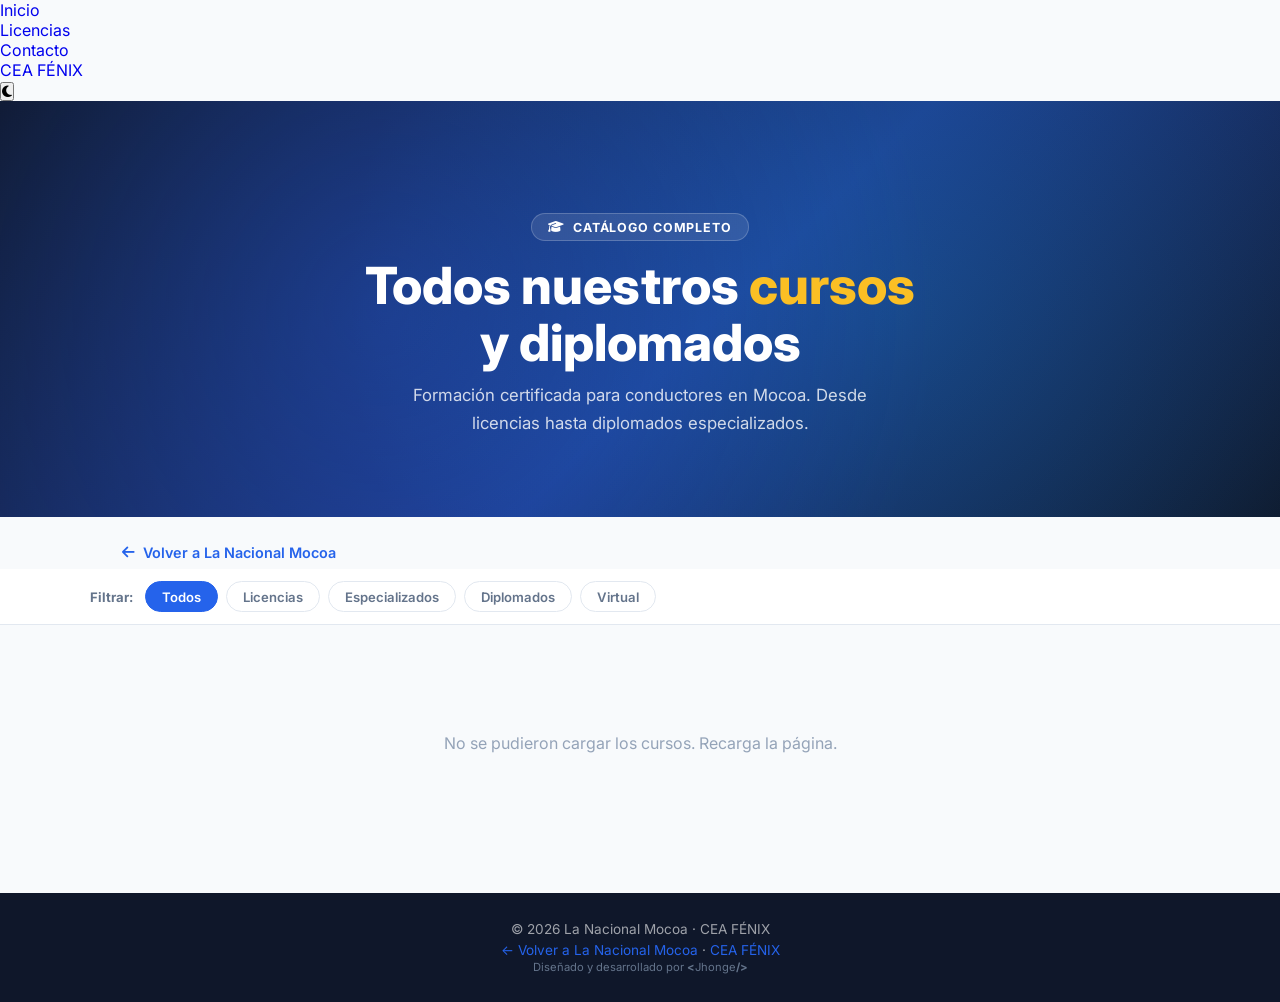
==== public/pages/cursos-mocoa.html @ 2502eb59 "primer commit - La nacional Mocoa frontend" ====
<!DOCTYPE html>
<html lang="es">
<head>
  <meta charset="UTF-8"/>
  <meta name="viewport" content="width=device-width, initial-scale=1.0"/>
  <title>Todos los Cursos | La Nacional Mocoa — CEA FÉNIX</title>
  <meta name="description" content="Catálogo completo de cursos, diplomados y talleres en La Nacional Mocoa. Licencias, manejo defensivo, seguridad vial y más.">
  <link rel="stylesheet" href="/lanacional/css/variables.css">
  <link rel="stylesheet" href="/lanacional/css/header.css">
  <link rel="stylesheet" href="/lanacional/css/footer.css">
  <link rel="stylesheet" href="/lanacional/css/darkmode.css">
  <link rel="stylesheet" href="/lanacional/css/floating-buttons.css">
  <link href="https://fonts.googleapis.com/css2?family=Poppins:wght@400;600;700;800&family=Inter:wght@400;500;600&display=swap" rel="stylesheet"/>
  <link rel="stylesheet" href="https://cdnjs.cloudflare.com/ajax/libs/font-awesome/6.5.1/css/all.min.css"/>
  <style>
    *, *::before, *::after { box-sizing: border-box; margin: 0; padding: 0; }
    html { scroll-behavior: smooth; }
    body { font-family: 'Inter','Poppins',sans-serif; background: var(--bg,#f8fafc); color: var(--text,#0f172a); }

    /* ── HERO ── */
    .page-hero {
      background: linear-gradient(135deg,#0f172a 0%,#1e3a8a 55%,#0f172a 100%);
      padding: 7rem 2rem 5rem; text-align: center; position: relative; overflow: hidden;
    }
    .page-hero::before {
      content:''; position:absolute; inset:0;
      background: radial-gradient(circle at 30% 50%,rgba(37,99,235,.3) 0%,transparent 60%),
                  radial-gradient(circle at 70% 50%,rgba(14,165,233,.2) 0%,transparent 60%);
    }
    .page-hero > * { position:relative; z-index:1; }
    .page-hero .eyebrow {
      display:inline-flex; align-items:center; gap:.5rem;
      background:rgba(255,255,255,.1); border:1px solid rgba(255,255,255,.2);
      color:#fff; font-size:.78rem; font-weight:700; padding:.35rem 1rem;
      border-radius:99px; letter-spacing:.07em; text-transform:uppercase; margin-bottom:1rem;
    }
    .page-hero h1 { font-size:clamp(2rem,5vw,3.2rem); font-weight:800; color:#fff; margin-bottom:.75rem; line-height:1.1; }
    .page-hero h1 span { color:#fbbf24; }
    .page-hero p { color:rgba(255,255,255,.8); font-size:1.05rem; max-width:520px; margin:0 auto; line-height:1.65; }

    /* ── FILTROS ── */
    .filters {
      background: var(--surface,#fff); border-bottom:1px solid var(--border,#e2e8f0);
      position:sticky; top:0; z-index:50; padding:.75rem 2rem;
    }
    .filters-inner {
      max-width:1100px; margin:0 auto; display:flex; flex-wrap:wrap; gap:.5rem; align-items:center;
    }
    .filter-btn {
      background:transparent; border:1.5px solid var(--border,#e2e8f0);
      border-radius:99px; padding:.4rem 1rem; font-size:.82rem; font-weight:600;
      color:var(--text-light,#64748b); cursor:pointer; font-family:inherit;
      transition:border-color .2s, background .2s, color .2s;
    }
    .filter-btn:hover, .filter-btn.active {
      border-color:var(--primary,#2563eb); background:var(--primary,#2563eb); color:#fff;
    }
    .filters-label { font-size:.82rem; font-weight:700; color:var(--text-light,#64748b); margin-right:.25rem; }

    /* ── GRID ── */
    .cursos-page { max-width:1100px; margin:0 auto; padding:3rem 2rem 5rem; }
    .cat-section { margin-bottom:3.5rem; }
    .cat-title {
      font-size:1.3rem; font-weight:800; color:var(--title,#0f172a);
      margin-bottom:1.5rem; display:flex; align-items:center; gap:.6rem;
    }
    .cat-title span { font-size:1.4rem; }
    .cursos-grid {
      display:grid; grid-template-columns:repeat(auto-fill,minmax(280px,1fr)); gap:1.5rem;
    }
    .curso-card {
      background:var(--surface,#fff); border:1px solid var(--border,#e2e8f0);
      border-radius:18px; overflow:hidden; display:flex; flex-direction:column;
      transition:transform .25s, box-shadow .25s;
      box-shadow:0 2px 12px rgba(0,0,0,.06);
    }
    .curso-card:hover { transform:translateY(-5px); box-shadow:0 14px 36px rgba(0,0,0,.12); }
    .card-header {
      padding:1.75rem 1.5rem 1.25rem; position:relative; overflow:hidden;
    }
    .card-header::after {
      content:''; position:absolute; width:120px; height:120px; border-radius:50%;
      background:rgba(255,255,255,.08); bottom:-35px; right:-35px;
    }
    .card-header .emoji { font-size:2rem; display:block; margin-bottom:.5rem; }
    .card-header h3 { font-size:1.1rem; font-weight:700; color:#fff; margin-bottom:.3rem; }
    .card-header .cat-badge {
      display:inline-block; background:rgba(255,255,255,.2); color:#fff;
      font-size:.72rem; font-weight:700; padding:.2rem .65rem; border-radius:99px;
    }
    .card-body { padding:1.25rem 1.5rem; flex:1; display:flex; flex-direction:column; gap:.85rem; }
    .card-body p { font-size:.875rem; color:var(--text-light,#64748b); line-height:1.6; flex:1; }
    .card-meta { display:flex; flex-wrap:wrap; gap:.4rem; }
    .meta-tag {
      background:rgba(37,99,235,.08); color:var(--primary,#2563eb);
      font-size:.72rem; font-weight:600; padding:.2rem .6rem; border-radius:99px;
    }
    .card-price {
      font-size:1.2rem; font-weight:800; color:var(--title,#0f172a);
    }
    .card-price small { font-size:.78rem; font-weight:400; color:var(--text-light,#64748b); }
    .card-cta {
      display:flex; align-items:center; justify-content:center; gap:.5rem;
      background:#25d366; color:#fff; font-weight:700; font-size:.9rem;
      padding:.7rem 1.25rem; border-radius:10px; text-decoration:none;
      transition:background .2s, transform .2s; margin-top:auto;
    }
    .card-cta:hover { background:#1ebe5d; transform:translateY(-1px); }

    /* Colores por categoría */
    .ch-lic    { background:linear-gradient(135deg,#1d4ed8,#2563eb); }
    .ch-moto   { background:linear-gradient(135deg,#0f766e,#0d9488); }
    .ch-pub    { background:linear-gradient(135deg,#7c3aed,#8b5cf6); }
    .ch-def    { background:linear-gradient(135deg,#0369a1,#0ea5e9); }
    .ch-dip    { background:linear-gradient(135deg,#b45309,#f59e0b); }
    .ch-aux    { background:linear-gradient(135deg,#be123c,#e11d48); }
    .ch-cargo  { background:linear-gradient(135deg,#166534,#16a34a); }
    .ch-virt   { background:linear-gradient(135deg,#4f46e5,#7c3aed); }

    /* Dark mode */
    .dark-mode .curso-card { background:#1e293b; border-color:#334155; }
    .dark-mode .filters { background:#0f172a; border-color:#334155; }
    .dark-mode .card-price { color:#f1f5f9; }

    /* ── BACK BTN ── */
    .back-bar { max-width:1100px; margin:0 auto; padding:1.5rem 2rem .5rem; }
    .btn-back {
      display:inline-flex; align-items:center; gap:.5rem;
      color:var(--primary,#2563eb); font-weight:600; font-size:.9rem;
      text-decoration:none; transition:gap .2s;
    }
    .btn-back:hover { gap:.75rem; }

    /* ── MENU ── */
    .menu-toggle {
      display:none; background:none; border:none; cursor:pointer;
      color:#fff; font-size:1.4rem; padding:.25rem .5rem;
    }
    @media(max-width:768px){
      .menu-toggle { display:block; }
      #navbar { position:absolute; top:100%; left:0; right:0; background:rgba(10,10,20,.97); backdrop-filter:blur(12px); max-height:0; overflow:hidden; transition:max-height .35s; }
      #navbar.show { max-height:400px; }
      #navbar ul { flex-direction:column; padding:1rem 1.5rem 1.5rem; gap:.25rem; border-top:1px solid rgba(255,255,255,.1); }
      #navbar ul li a, #navbar ul li button { display:block; width:100%; padding:.65rem 0; font-size:1rem; color:#fff; }
      .cursos-grid { grid-template-columns:1fr; }
    }

.menu ul li a {
  text-decoration: none;
  
}

 footer small,
      footer small .author,
      footer small .author strong {
        text-decoration: none;
        font-size: 0.7rem;
        color: var(--text-light, #64748b);
      }

  </style>
</head>
<body>

<!-- HEADER -->
<header class="main-header">
  <div class="logo"><a href="/lanacional" class="logo-text"><span></span></a></div>
  <button class="menu-toggle" id="menu-toggle" aria-label="Menú">☰</button>
  <nav id="navbar" class="menu">
    <ul>
      <li><a href="/lanacional">Inicio</a></li>
      <li><a href="/lanacional#cursos">Licencias</a></li>
      <li><a href="/lanacional#contacto-mocoa">Contacto</a></li>
      <li><a href="/">CEA FÉNIX</a></li>
      <li><button id="theme-toggle"><i class="fa-solid fa-moon"></i></button></li>
    </ul>
  </nav>
</header>

<!-- HERO -->
<div class="page-hero">
  <span class="eyebrow"><i class="fa-solid fa-graduation-cap"></i> Catálogo completo</span>
  <h1>Todos nuestros <span>cursos</span><br>y diplomados</h1>
  <p>Formación certificada para conductores en Mocoa. Desde licencias hasta diplomados especializados.</p>
</div>

<!-- BACK -->
<div class="back-bar">
  <a href="/lanacional" class="btn-back">
    <i class="fa-solid fa-arrow-left"></i> Volver a La Nacional Mocoa
  </a>
</div>

<!-- FILTROS -->
<div class="filters">
  <div class="filters-inner">
    <span class="filters-label">Filtrar:</span>
    <button class="filter-btn active" data-cat="all">Todos</button>
    <button class="filter-btn" data-cat="licencia">Licencias</button>
    <button class="filter-btn" data-cat="especializado">Especializados</button>
    <button class="filter-btn" data-cat="diplomado">Diplomados</button>
    <button class="filter-btn" data-cat="virtual">Virtual</button>
  </div>
</div>

<!-- CURSOS GRID -->
<div class="cursos-page" id="cursos-page">
  <div style="text-align:center;padding:60px 20px;color:#64748b">
    <p>Cargando cursos...</p>
  </div>
</div>

<!-- FOOTER -->
<footer class="footer-mocoa" style="background:#0f172a;color:rgba(255,255,255,.6);text-align:center;padding:1.75rem;font-size:.85rem">
  <p>© 2026 La Nacional Mocoa · CEA FÉNIX</p>
  <p style="margin-top:.3rem">
    <a href="/lanacional" style="color:#2563eb;text-decoration:none">← Volver a La Nacional Mocoa</a> ·
    <a href="/" style="color:#2563eb;text-decoration:none">CEA FÉNIX</a>
  </p>
   <small>
        Diseñado y desarrollado por
        <a class="author" href="https://jhonge.com.co" target="_blank">
          <strong>&lt;</strong>Jhonge<strong>/&gt;</strong>
        </a>
      </small>
</footer>

<script>
  // ── Menú hamburguesa ──────────────────────────────────────────
  const toggle = document.getElementById('menu-toggle');
  const navbar = document.getElementById('navbar');
  toggle?.addEventListener('click', () => {
    const open = navbar.classList.toggle('show');
    toggle.textContent = open ? '✕' : '☰';
  });
  navbar?.querySelectorAll('a').forEach(a =>
    a.addEventListener('click', () => { navbar.classList.remove('show'); toggle.textContent = '☰'; })
  );

  // ── Dark mode ────────────────────────────────────────────────
  const themeBtn = document.getElementById('theme-toggle');
  if (localStorage.getItem('theme') === 'dark') {
    document.body.classList.add('dark-mode');
    if (themeBtn) themeBtn.innerHTML = '<i class="fa-solid fa-sun"></i>';
  }
  themeBtn?.addEventListener('click', () => {
    document.body.classList.toggle('dark-mode');
    const dark = document.body.classList.contains('dark-mode');
    localStorage.setItem('theme', dark ? 'dark' : 'light');
    themeBtn.innerHTML = dark ? '<i class="fa-solid fa-sun"></i>' : '<i class="fa-solid fa-moon"></i>';
  });

  // ── Filtros ──────────────────────────────────────────────────
  let _allCursos = [];

  function aplicarFiltro(cat) {
    document.querySelectorAll('.filter-btn').forEach(b => b.classList.toggle('active', b.dataset.cat === cat));
    document.querySelectorAll('.cat-section').forEach(sec => {
      sec.style.display = (cat === 'all' || sec.dataset.category === cat) ? 'block' : 'none';
    });
  }

  document.querySelectorAll('.filter-btn').forEach(btn =>
    btn.addEventListener('click', () => aplicarFiltro(btn.dataset.cat))
  );

  // ── Carga dinámica de cursos ─────────────────────────────────
  const CATS = {
    licencia:      { titulo: '🪪 Licencias de conducción',   secId: 'sec-licencia'      },
    especializado: { titulo: '🛡️ Cursos especializados',     secId: 'sec-especializado'  },
    diplomado:     { titulo: '🏛️ Diplomados',                secId: 'sec-diplomado'      },
    virtual:       { titulo: '💻 Cursos virtuales',           secId: 'sec-virtual'        },
  };

  function buildCard(c) {
    const waMsg = encodeURIComponent('Me interesa el curso: ' + c.titulo);
    const waUrl = 'https://wa.me/573001234568?text=' + waMsg;
    return `
      <div class="curso-card">
        <div class="card-header ${c.color || 'ch-lic'}">
          <span class="emoji">${c.emoji || '🎓'}</span>
          <h3>${c.titulo}</h3>
          <span class="cat-badge">${c.badge || ''}</span>
        </div>
        <div class="card-body">
          <p>${c.descripcion}</p>
          <div class="card-meta">
            ${c.horas  ? `<span class="meta-tag">${c.horas}</span>`  : ''}
            ${c.meta2  ? `<span class="meta-tag">${c.meta2}</span>`  : ''}
            ${c.meta3  ? `<span class="meta-tag">${c.meta3}</span>`  : ''}
          </div>
          <div class="card-price">${c.precio || 'Consultar'} ${c.precio && c.precio.startsWith('$') ? '<small>COP</small>' : ''}</div>
          <a href="${waUrl}" target="_blank" rel="noopener" class="card-cta">
            <i class="fa-brands fa-whatsapp"></i> ${c.wa_texto || 'Inscribirme'}
          </a>
        </div>
      </div>`;
  }

  function renderCursos(cursos) {
    const page = document.getElementById('cursos-page');
    if (!page) return;
    _allCursos = cursos;

    // Agrupar por categoría
    const grupos = {};
    cursos.forEach(c => {
      if (!grupos[c.categoria]) grupos[c.categoria] = [];
      grupos[c.categoria].push(c);
    });

    const catOrder = ['licencia','especializado','diplomado','virtual'];
    // También incluir categorías personalizadas que no estén en catOrder
    Object.keys(grupos).forEach(cat => { if (!catOrder.includes(cat)) catOrder.push(cat); });

    page.innerHTML = catOrder
      .filter(cat => grupos[cat] && grupos[cat].length)
      .map(cat => {
        const info = CATS[cat] || { titulo: cat.charAt(0).toUpperCase() + cat.slice(1) };
        return `
          <div class="cat-section" data-category="${cat}" id="${CATS[cat]?.secId || 'sec-'+cat}">
            <h2 class="cat-title">${info.titulo}</h2>
            <div class="cursos-grid">
              ${grupos[cat].map(buildCard).join('')}
            </div>
          </div>`;
      }).join('');
  }

  fetch('/api/public/cursos-mocoa')
    .then(r => r.json())
    .then(cursos => {
      renderCursos(cursos);
      // Re-bindear filtros después de renderizar
      document.querySelectorAll('.filter-btn').forEach(btn =>
        btn.addEventListener('click', () => aplicarFiltro(btn.dataset.cat))
      );
    })
    .catch(() => {
      document.getElementById('cursos-page').innerHTML =
        '<p style="text-align:center;padding:60px;color:#94a3b8">No se pudieron cargar los cursos. Recarga la página.</p>';
    });
</script>
<script src="/lanacional/js/floating-buttons.js" defer></script>
</body>
</html>
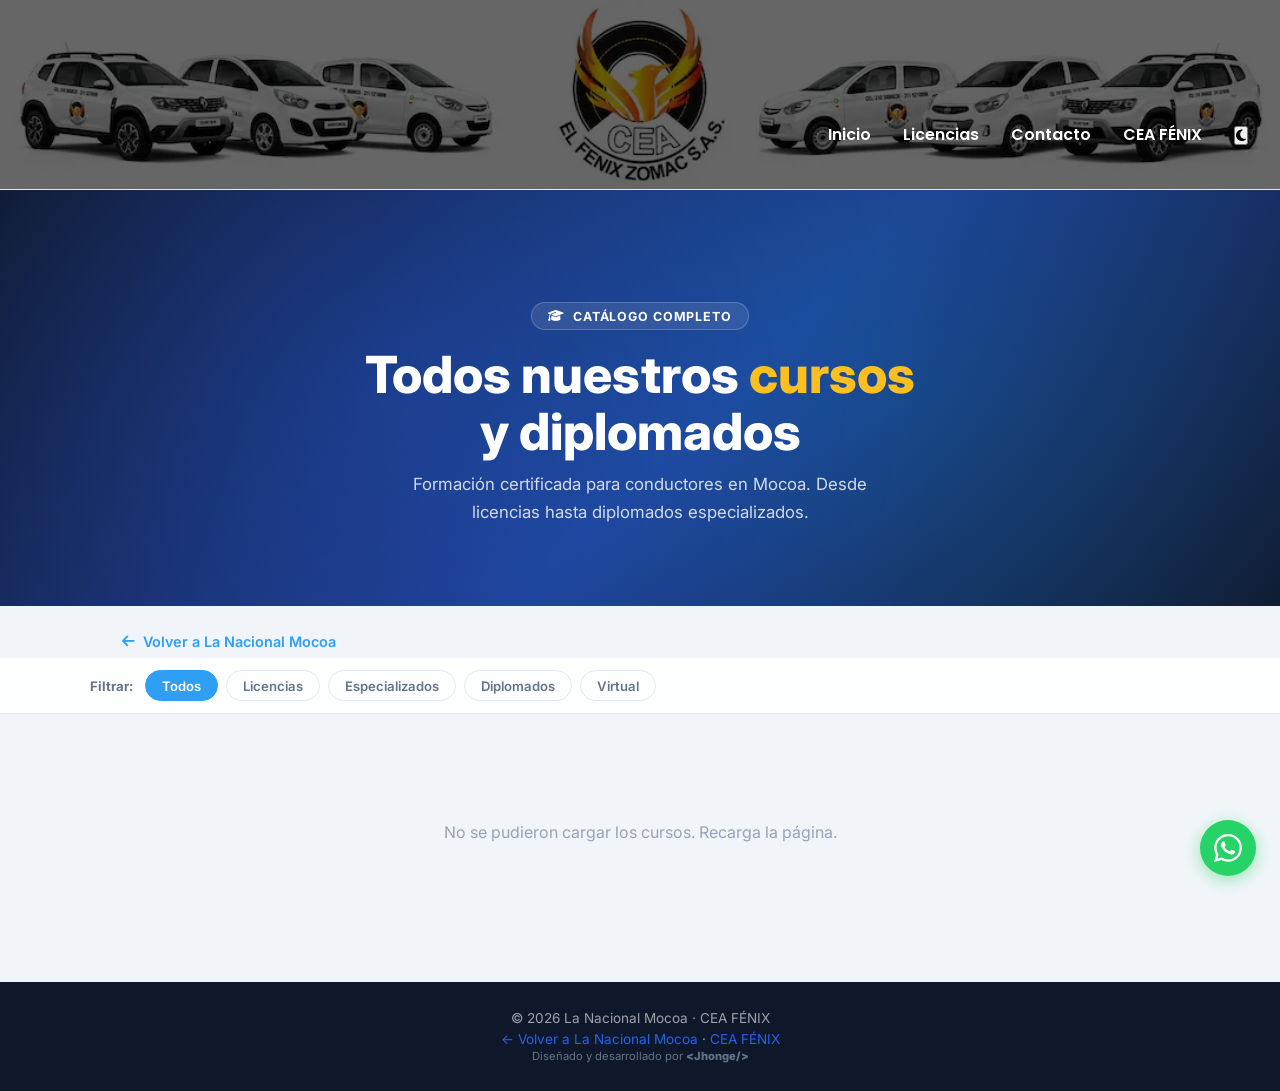
==== commit ffdea245: "fix: rutas corregidas para Vercel" ====
--- a/public/pages/cursos-mocoa.html
+++ b/public/pages/cursos-mocoa.html
@@ -5,11 +5,11 @@
   <meta name="viewport" content="width=device-width, initial-scale=1.0"/>
   <title>Todos los Cursos | La Nacional Mocoa — CEA FÉNIX</title>
   <meta name="description" content="Catálogo completo de cursos, diplomados y talleres en La Nacional Mocoa. Licencias, manejo defensivo, seguridad vial y más.">
-  <link rel="stylesheet" href="/lanacional/css/variables.css">
-  <link rel="stylesheet" href="/lanacional/css/header.css">
-  <link rel="stylesheet" href="/lanacional/css/footer.css">
-  <link rel="stylesheet" href="/lanacional/css/darkmode.css">
-  <link rel="stylesheet" href="/lanacional/css/floating-buttons.css">
+  <link rel="stylesheet" href="../css/variables.css">
+  <link rel="stylesheet" href="../css/header.css">
+  <link rel="stylesheet" href="../css/footer.css">
+  <link rel="stylesheet" href="../css/darkmode.css">
+  <link rel="stylesheet" href="../css/floating-buttons.css">
   <link href="https://fonts.googleapis.com/css2?family=Poppins:wght@400;600;700;800&family=Inter:wght@400;500;600&display=swap" rel="stylesheet"/>
   <link rel="stylesheet" href="https://cdnjs.cloudflare.com/ajax/libs/font-awesome/6.5.1/css/all.min.css"/>
   <style>
@@ -164,14 +164,14 @@
 
 <!-- HEADER -->
 <header class="main-header">
-  <div class="logo"><a href="/lanacional" class="logo-text"><span></span></a></div>
+  <div class="logo"><a href="../" class="logo-text"><span></span></a></div>
   <button class="menu-toggle" id="menu-toggle" aria-label="Menú">☰</button>
   <nav id="navbar" class="menu">
     <ul>
-      <li><a href="/lanacional">Inicio</a></li>
+      <li><a href="../">Inicio</a></li>
       <li><a href="/lanacional#cursos">Licencias</a></li>
       <li><a href="/lanacional#contacto-mocoa">Contacto</a></li>
-      <li><a href="/">CEA FÉNIX</a></li>
+      <li><a href="https://ceafenix-web.vercel.app">CEA FÉNIX</a></li>
       <li><button id="theme-toggle"><i class="fa-solid fa-moon"></i></button></li>
     </ul>
   </nav>
@@ -186,7 +186,7 @@
 
 <!-- BACK -->
 <div class="back-bar">
-  <a href="/lanacional" class="btn-back">
+  <a href="../" class="btn-back">
     <i class="fa-solid fa-arrow-left"></i> Volver a La Nacional Mocoa
   </a>
 </div>
@@ -214,8 +214,8 @@
 <footer class="footer-mocoa" style="background:#0f172a;color:rgba(255,255,255,.6);text-align:center;padding:1.75rem;font-size:.85rem">
   <p>© 2026 La Nacional Mocoa · CEA FÉNIX</p>
   <p style="margin-top:.3rem">
-    <a href="/lanacional" style="color:#2563eb;text-decoration:none">← Volver a La Nacional Mocoa</a> ·
-    <a href="/" style="color:#2563eb;text-decoration:none">CEA FÉNIX</a>
+    <a href="../" style="color:#2563eb;text-decoration:none">← Volver a La Nacional Mocoa</a> ·
+    <a href="https://ceafenix-web.vercel.app" style="color:#2563eb;text-decoration:none">CEA FÉNIX</a>
   </p>
    <small>
         Diseñado y desarrollado por
@@ -341,6 +341,6 @@
         '<p style="text-align:center;padding:60px;color:#94a3b8">No se pudieron cargar los cursos. Recarga la página.</p>';
     });
 </script>
-<script src="/lanacional/js/floating-buttons.js" defer></script>
+<script src="../js/floating-buttons.js" defer></script>
 </body>
 </html>
--- a/public/css/variables.css
+++ b/public/css/variables.css
@@ -0,0 +1,45 @@
+/* ════════════════════════════════════════════════
+   VARIABLES — CEA FÉNIX
+   Design tokens centralizados
+════════════════════════════════════════════════ */
+:root {
+  /* Marca */
+  --primary:       #2e9ff5;
+  --primary-dark:  #1a7fd4;
+  --secondary:     #f59e0b;
+  --accent:        #1e40af;
+
+  /* Fondo y superficie */
+  --bg:            #f1f5f9;
+  --bg-section:    #ffffff;
+  --surface:       rgba(255,255,255,0.85);
+
+  /* Texto */
+  --text:          #0f172a;
+  --text-light:    #64748b;
+  --gray:          #475569;
+  --dark:          #0f172a;
+  --title:         #0f172a;
+  --white:         #ffffff;
+
+  /* Bordes y sombras */
+  --border:        #e2e8f0;
+  --shadow:        0 4px 20px rgba(0,0,0,.07);
+  --shadow-md:     0 8px 30px rgba(0,0,0,.10);
+  --shadow-lg:     0 16px 48px rgba(0,0,0,.14);
+
+  /* Blur */
+  --blur:          10px;
+
+  /* Tipografía escalable */
+  --font:          clamp(1.8rem, 3.5vw, 2.5rem);
+
+  /* Cursos colores */
+  --course-a2:     linear-gradient(135deg, #f59e0b, #fbbf24);
+  --course-c1:     linear-gradient(135deg, #2563eb, #60a5fa);
+  --course-b1:     linear-gradient(135deg, #059669, #34d399);
+  --course-other:  linear-gradient(135deg, #64748b, #94a3b8);
+}
+
+html { scroll-behavior: smooth; }
+*, *::before, *::after { margin: 0; padding: 0; box-sizing: border-box; }
--- a/public/css/header.css
+++ b/public/css/header.css
@@ -0,0 +1,159 @@
+.main-header {
+    position: sticky;
+   width: 100%;
+    height: 190px;
+    
+    top: 0;
+    z-index: 999;
+    display: flex;
+    justify-content: space-between;
+    align-items: center;
+    padding: 1rem 2rem;
+    background:
+        linear-gradient(rgba(0, 0, 0, .6),
+            rgba(0, 0, 0, .6)),
+        url("../imgs/bannerfenix3.webp");
+    /* object-fit: cover; */
+   background-size: 100% 100%;
+    background-position: center;
+    background-repeat: no-repeat;
+    border-bottom: 0.5px solid var(--border);
+    backdrop-filter: blur(10px);
+}
+
+/* HEADER */
+
+.logo img {
+  width: clamp(80px, 10vw, 140px);
+  height: auto;
+  display: block;
+}
+
+/* NAV */
+
+#navbar ul {
+    display: flex;
+    align-items: center;
+    gap: 2rem;
+    list-style: none;
+    margin-top: 5rem;/*se úede quitar*/
+   
+}
+
+#navbar a {
+    color: white;
+    font-weight: 600;
+    font-family: 'Poppins', sans-serif;
+    transition: .3s ease;
+    position: relative;
+}
+
+#navbar a:hover {
+    color: #fbbf24;
+}
+
+/* EFECTO SUBRAYADO */
+
+#navbar a::after {
+    content: "";
+    position: absolute;
+    left: 0;
+    bottom: -6px;
+    width: 0%;
+    height: 2px;
+    background: #fbbf24;
+    transition: .3s ease;
+}
+
+#navbar a:hover::after {
+    width: 100%;
+}
+
+/* BOTÓN HAMBURGUESA */
+
+.menu-toggle {
+    display: none;
+    background: none;
+    border: none;
+    color: white;
+    font-size: 2rem;
+    cursor: pointer;
+}
+
+/* HERO */
+
+.hero {
+    margin-top: 45px;
+    width: 100%;
+    min-height: calc(100vh - 5rem);
+    display: grid;
+    grid-template-columns: repeat(auto-fit, minmax(320px, 1fr));
+    gap: 2rem;
+    align-items: center;
+    padding: 5rem 5rem 6rem;
+    background-image: url("../imgs/img3.png");
+    background-size: cover;
+    background-position: center;
+    border-radius: 15px;
+    box-shadow: 0 10px 30px rgba(0, 0, 0, .08);
+}
+
+.hero h1 {
+    font-size: 3.5rem;
+    line-height: 1.1;
+}
+
+.highlight {
+    color: var(--dark);
+}
+
+.hero p {
+    margin: 1.5rem 0;
+    color: var(--dark);
+    font-size: 1.1rem;
+    max-width: 600px;
+}
+/* .hero-img {
+    width: 100%;
+    border-radius: 16px;
+    min-height: 300px;
+    background: url("../imgs/conductor.png") center / cover no-repeat;
+} */
+.hero-img {
+    width: 100%;
+    height: 55%;
+    min-height: 500px;
+    border-radius: 15px;
+    background:
+        linear-gradient(rgba(0, 0, 0, .1), rgba(0, 0, 0, .1)),
+        url("../imgs/fabio.png");
+
+    background-position: center;
+    background-size: cover;
+}
+
+.hero-buttons {
+    display: flex;
+    gap: 1rem;
+    flex-wrap: wrap;
+}
+
+
+/* ── Logo texto (reemplaza la imagen del logo) ── */
+.logo-text {
+  font-family: 'Poppins', sans-serif;
+  font-size: clamp(1.2rem, 3vw, 1.6rem);
+  font-weight: 800;
+  color: #ffffff;
+  text-decoration: none;
+  letter-spacing: -.02em;
+  transition: opacity .2s;
+}
+.logo-text span {
+  color: #fbbf24;
+}
+.logo-text:hover {
+  opacity: .85;
+}
+.dark-mode .logo-text { color: #ffffff; }
+.dark-mode .logo-text span { color: var(--secondary, #fcc419); }
--- a/public/css/footer.css
+++ b/public/css/footer.css
@@ -0,0 +1,39 @@
+
+/* FOOTER */
+footer {
+  text-align: center;
+  padding: 2rem;
+  font-size: .9rem;
+  color: var(--gray);
+}
+
+.main-footer {
+  text-align: center;
+  padding: 2rem 1rem;
+  background-image: url(../imgs/header.png);
+  color: #fff;
+}
+
+.main-footer p,
+.main-footer small {
+  margin: 0;
+}
+
+/*marca*/
+.author {
+  color: var(--white);
+  font-weight: 800;
+  font-size: 1rem;
+  transition: .3s ease;
+}
+
+.author:hover {
+  color: var(--primary);
+  letter-spacing: 1px;
+}
+
+.author strong {
+  color: rgb(156, 8, 99);
+  font-size: 1.3rem;
+  font-weight: 900;
+}
--- a/public/css/darkmode.css
+++ b/public/css/darkmode.css
@@ -0,0 +1,360 @@
+/* ════════════════════════════════════════════════
+   MODO OSCURO — Elegante, legible, profesional
+   Inspirado en dashboards premium (Notion, Linear)
+════════════════════════════════════════════════ */
+
+.dark-mode {
+  /* Fondos en escala de grises cálidos */
+  --bg: #141618;
+  --bg-section: #1e2124;
+  --surface: rgba(36, 40, 45, 0.92);
+
+  /* Textos con buen contraste pero no queman */
+  --text: #e8eaed;
+  --text-light: #9aa0a6;
+  --gray: #bdc1c6;
+  --dark: #e8eaed;
+  --title: #f1f3f4;
+  --white: #1e2124;
+
+  /* Marca: un poco más brillante para destacar sobre oscuro */
+  --primary: #4dabf7;
+  --primary-dark: #339af0;
+  --secondary: #fcc419;
+  --accent: #4c6ef5;
+
+  /* Bordes más sutiles */
+  --border: #2d3238;
+  --shadow: 0 4px 20px rgba(0, 0, 0, .4);
+  --shadow-md: 0 8px 30px rgba(0, 0, 0, .5);
+  --shadow-lg: 0 16px 48px rgba(0, 0, 0, .6);
+
+  /* Cursos: mantener colores reconocibles pero más suaves */
+  --course-a2: linear-gradient(135deg, #e67700, #f59f00);
+  --course-c1: linear-gradient(135deg, #1971c2, #4dabf7);
+  --course-b1: linear-gradient(135deg, #087f5b, #20c997);
+  --course-other: linear-gradient(135deg, #495057, #868e96);
+}
+
+/* ── Header en dark ── */
+.dark-mode .main-header {
+  position: sticky;
+  width: 100%;
+  height: 190px;
+
+  top: 0;
+  z-index: 999;
+  display: flex;
+  justify-content: space-between;
+  align-items: center;
+  padding: 1rem 2rem;
+  background:
+    linear-gradient(rgba(0, 0, 0, .6),
+      rgba(0, 0, 0, .6)),
+    url("../imgs/bannerfenix3.webp");
+  /* object-fit: cover; */
+  background-size: 100% 100%;
+  background-position: center;
+  background-repeat: no-repeat;
+  border-bottom: 0.5px solid var(--border);
+  backdrop-filter: blur(10px);
+}
+
+/* ── Cards en dark ── */
+.dark-mode .card,
+.dark-mode .course-card,
+.dark-mode .testimonio,
+.dark-mode .trust-box,
+.dark-mode .norma-card,
+.dark-mode .blog-card,
+.dark-mode .product-card,
+.dark-mode .sede-card,
+.dark-mode .stat-box,
+.dark-mode .info-card,
+.dark-mode .contact-form {
+  background: #1e2124;
+  border-color: #2d3238;
+  color: var(--text);
+}
+
+/* ── Texto dentro de cards ── */
+.dark-mode .card h3,
+.dark-mode .course-card h3,
+.dark-mode .trust-box h4,
+.dark-mode .testimonio strong {
+  color: var(--title);
+}
+
+.dark-mode .card p,
+.dark-mode .trust-box p,
+.dark-mode .testimonio p,
+.dark-mode .texto p {
+  color: var(--gray);
+}
+
+/* ── Inputs en dark ── */
+.dark-mode .contact-form input,
+.dark-mode .contact-form textarea {
+  background: #141618;
+  border-color: #2d3238;
+  color: var(--text);
+}
+
+/* ── Navegación mobile en dark ── */
+.dark-mode #navbar {
+  background: transparent;
+}
+
+.dark-mode #navbar ul {
+  border-top: none;
+}
+
+/* ── Secciones con fondo ── */
+.dark-mode .services,
+.dark-mode .requirements,
+.dark-mode .trust,
+.dark-mode .testimonios,
+.dark-mode .ubicacion,
+.dark-mode .pagos-aliados {
+  background: var(--bg-section);
+}
+
+/* ── Hero ── */
+.dark-mode .hero {
+  background-image: url("../imgs/fondo2.png");
+}
+
+/* ── Toggle button ── */
+.dark-mode #theme-toggle {
+  color: var(--secondary);
+}
+
+/* ── Precio span en dark ── */
+.dark-mode .precio span {
+  color: #f1f3f4;
+}
+
+.dark-mode .precio p {
+  color: rgba(255, 255, 255, .7);
+}
+
+/* ── Secciones con texto claro ── */
+.dark-mode .cta-final {
+  background: #1e3a5f;
+}
+
+.dark-mode .cta-final h2 {
+  color: #f1f3f4;
+}
+
+.dark-mode .cta-final p {
+  color: rgba(255, 255, 255, .75);
+}
+
+/* ── Footer ── */
+.dark-mode .main-footer-OLD {
+  background: #0d0f11;
+  border-top-color: #2d3238;
+}
+
+/* ── Social bar icons ── */
+.dark-mode .social-bar a {
+  background: #1e2124;
+  border-color: #2d3238;
+  color: var(--text);
+}
+
+/* ── About section fondo oscuro ── */
+.dark-mode .about-section::before {
+  opacity: 0.15;
+}
+
+.dark-mode .text-slider h3 {
+  background-color: #4dabf7;
+}
+
+/* ── Cursos img1/2/3 (mantener colores vibrantes) ── */
+.dark-mode .course-img1 {
+  background-image: var(--course-a2) !important;
+}
+
+.dark-mode .course-img2 {
+  background-image: var(--course-c1) !important;
+}
+
+.dark-mode .course-img3 {
+  background-image: var(--course-b1) !important;
+}
+
+/* ── Logo imgs en dark ── */
+.dark-mode .logo-img {
+  filter: brightness(1.2) grayscale(10%);
+}
+
+/* ══ HERO texto en dark ══ */
+.dark-mode .hero h1,
+.dark-mode .hero .titulo h1 {
+  color: #f1f3f4;
+}
+
+.dark-mode .hero p,
+.dark-mode .hero .titulo p {
+  color: rgba(255, 255, 255, .85);
+}
+
+.dark-mode .highlight {
+  color: var(--secondary);
+}
+
+/* ══ Botones en dark ══ */
+.dark-mode .cta {
+  background: var(--primary);
+  color: #fff;
+}
+
+.dark-mode .cta-outline {
+  border-color: var(--primary);
+  color: var(--primary);
+}
+
+/* ══ Blog en dark ══ */
+.dark-mode .blog-hero {
+  background-color: #0d1117;
+}
+
+.dark-mode .blog-card {
+  background: #1e2124;
+  border-color: #2d3238;
+}
+
+.dark-mode .blog-card h3 {
+  color: var(--title);
+}
+
+.dark-mode .blog-card p {
+  color: var(--gray);
+}
+
+.dark-mode .newsletter {
+  background: white;
+}
+
+.dark-mode .newsletter h2 {
+  color: #f1f3f4;
+}
+
+/* ══ Contacto en dark ══ */
+.dark-mode .contact-hero {
+  background: #0d1117;
+}
+
+.dark-mode .contact-section {
+  background: var(--bg);
+}
+
+.dark-mode .info-card {
+  background: #1e2124;
+}
+
+.dark-mode .info-card h3,
+.dark-mode .info-card p {
+  color: var(--text);
+}
+
+.dark-mode #contact-feedback {
+  border-radius: 8px;
+}
+
+/* ══ Tienda en dark ══ */
+.dark-mode .store-hero {
+  background: #0d1117;
+}
+
+.dark-mode .store-section {
+  background: var(--bg);
+}
+
+.dark-mode .product-card {
+  background: #1e2124;
+  border-color: #2d3238;
+}
+
+.dark-mode .product-card h3 {
+  color: var(--title);
+}
+
+.dark-mode .product-card .price {
+  color: var(--secondary);
+}
+
+/* ══ Normas en dark ══ */
+.dark-mode .normas-hero {
+  background: #0d1117;
+}
+
+.dark-mode .norma-card {
+  background: #1e2124;
+  border-color: #2d3238;
+}
+
+.dark-mode .norma-card h3 {
+  color: var(--title);
+}
+
+/* ══ Sedes en dark ══ */
+.dark-mode .sedes-hero {
+  background: #0d1117;
+}
+
+.dark-mode .sede-card {
+  background: #1e2124;
+  border-color: #2d3238;
+}
+
+.dark-mode .sede-info h2,
+.dark-mode .sede-info p {
+  color: var(--text);
+}
+
+.dark-mode .sede-info .info-grid div {
+  color: var(--gray);
+}
+
+.dark-mode .badge {
+  background: var(--primary);
+  color: #fff;
+}
+
+/* ══ Header oscuro en subpáginas ══ */
+.dark-mode .page-hero,
+.dark-mode .blog-hero,
+.dark-mode .contact-hero,
+.dark-mode .store-hero,
+.dark-mode .normas-hero,
+.dark-mode .sedes-hero {
+  filter: brightness(.85);
+}
+
+/* ══ Inputs/forms en dark ══ */
+.dark-mode input,
+.dark-mode textarea,
+.dark-mode select {
+  background: #141618 !important;
+  border-color: #2d3238 !important;
+  color: var(--text) !important;
+}
+
+.dark-mode input::placeholder,
+.dark-mode textarea::placeholder {
+  color: #6b7280 !important;
+}
+
+/* ══ Botón flotante arriba en dark ══ */
+.dark-mode #btn-top {
+  background: var(--accent);
+}
+
+.dark-mode .main-footer {
+  background-image: url(../imgs/header.png) !important;
+  filter: brightness(0.65);
+}
--- a/public/css/floating-buttons.css
+++ b/public/css/floating-buttons.css
@@ -0,0 +1,90 @@
+/* ── BOTÓN WHATSAPP (abajo a la derecha) ── */
+#btn-whatsapp {
+  position: fixed;
+  bottom: 1.5rem;
+  right: 1.5rem;
+  z-index: 900;
+  width: 56px;
+  height: 56px;
+  background: #25d366;
+  color: #fff;
+  border: none;
+  border-radius: 50%;
+  font-size: 1.6rem;
+  cursor: pointer;
+  display: flex;
+  align-items: center;
+  justify-content: center;
+  box-shadow: 0 4px 16px rgba(37,211,102,.45);
+  text-decoration: none;
+  transition: transform .3s, box-shadow .3s;
+  animation: wa-pulse 2.5s infinite;
+}
+#btn-whatsapp:hover {
+  transform: scale(1.12);
+  box-shadow: 0 6px 24px rgba(37,211,102,.65);
+}
+@keyframes wa-pulse {
+  0%,100% { box-shadow: 0 4px 16px rgba(37,211,102,.45); }
+  50%      { box-shadow: 0 4px 28px rgba(37,211,102,.75); }
+}
+
+/* ── BOTÓN IR ARRIBA (encima del WhatsApp, mismo lado derecho) ── */
+#btn-top {
+  position: fixed;
+  bottom: 5.5rem;   /* justo encima del whatsapp */
+  right: 1.5rem;
+  z-index: 900;
+  width: 44px;
+  height: 44px;
+  background: var(--accent, #1e40af);
+  color: #fff;
+  border: none;
+  border-radius: 50%;
+  font-size: 1.1rem;
+  cursor: pointer;
+  display: flex;
+  align-items: center;
+  justify-content: center;
+  box-shadow: 0 4px 12px rgba(0,0,0,.25);
+  opacity: 0;
+  pointer-events: none;
+  transition: opacity .3s, transform .3s;
+}
+#btn-top.visible {
+  opacity: 1;
+  pointer-events: auto;
+}
+#btn-top:hover {
+  transform: translateY(-3px);
+  background: var(--primary-dark, #1a7fd4);
+}
+
+/* Dark mode */
+.dark-mode #btn-top {
+  background: var(--accent, #4c6ef5);
+}
+.dark-mode #btn-top:hover {
+  background: var(--primary, #4dabf7);
+}
+
+/* Tooltip */
+#btn-whatsapp::before,
+#btn-top::before {
+  content: attr(title);
+  position: absolute;
+  right: calc(100% + 10px);
+  background: rgba(0,0,0,.75);
+  color: #fff;
+  font-size: .75rem;
+  padding: .3rem .6rem;
+  border-radius: 6px;
+  white-space: nowrap;
+  opacity: 0;
+  pointer-events: none;
+  transition: opacity .2s;
+}
+#btn-whatsapp:hover::before,
+#btn-top:hover::before {
+  opacity: 1;
+}
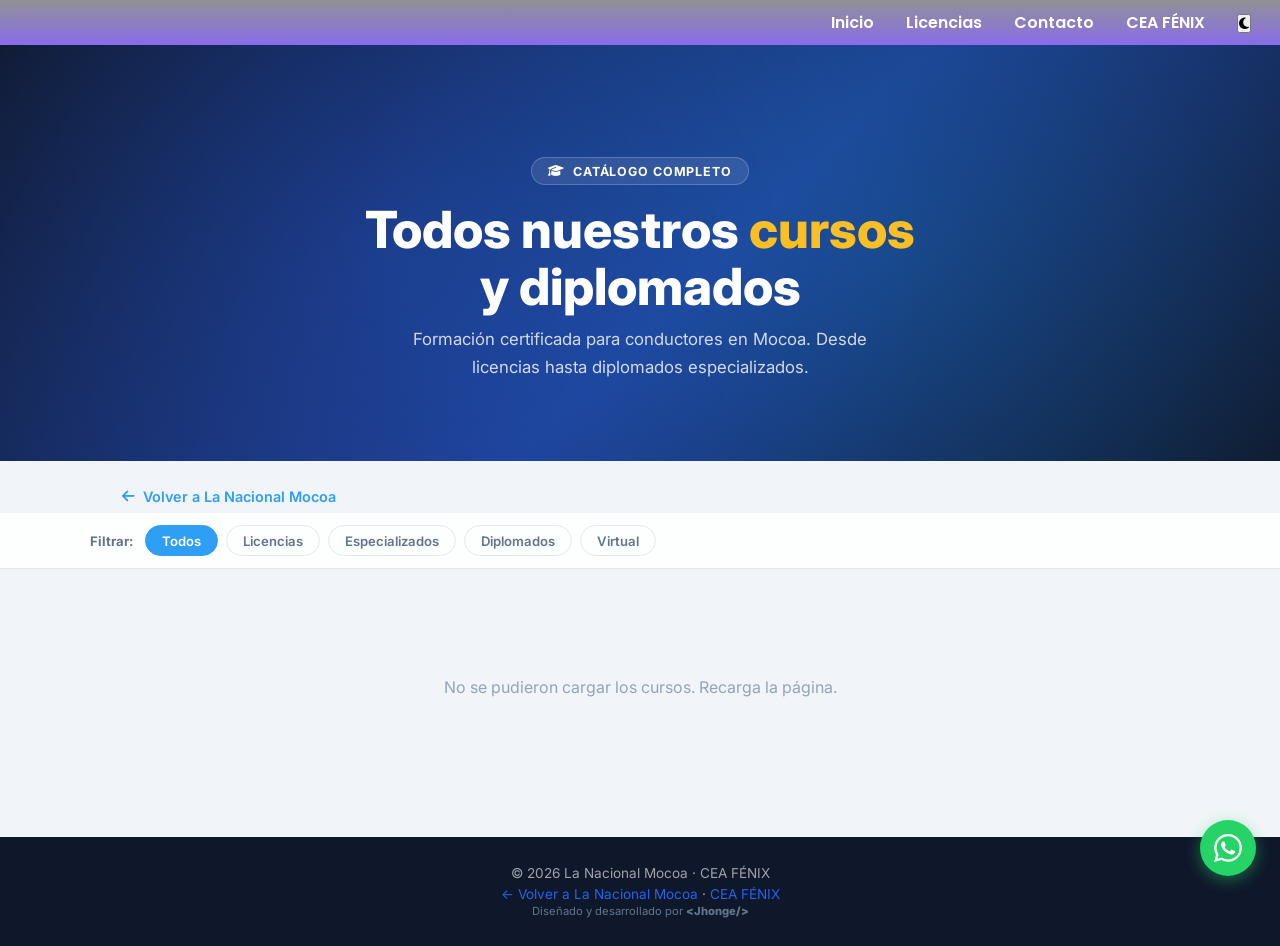
==== commit 1967b2f7: "fix: reemplazar vercel.app por ceaelfenix.com" ====
--- a/public/pages/cursos-mocoa.html
+++ b/public/pages/cursos-mocoa.html
@@ -171,7 +171,7 @@
       <li><a href="../">Inicio</a></li>
       <li><a href="/lanacional#cursos">Licencias</a></li>
       <li><a href="/lanacional#contacto-mocoa">Contacto</a></li>
-      <li><a href="https://ceafenix-web.vercel.app">CEA FÉNIX</a></li>
+      <li><a href="https://ceaelfenix.com">CEA FÉNIX</a></li>
       <li><button id="theme-toggle"><i class="fa-solid fa-moon"></i></button></li>
     </ul>
   </nav>
@@ -215,7 +215,7 @@
   <p>© 2026 La Nacional Mocoa · CEA FÉNIX</p>
   <p style="margin-top:.3rem">
     <a href="../" style="color:#2563eb;text-decoration:none">← Volver a La Nacional Mocoa</a> ·
-    <a href="https://ceafenix-web.vercel.app" style="color:#2563eb;text-decoration:none">CEA FÉNIX</a>
+    <a href="https://ceaelfenix.com" style="color:#2563eb;text-decoration:none">CEA FÉNIX</a>
   </p>
    <small>
         Diseñado y desarrollado por
--- a/public/css/header.css
+++ b/public/css/header.css
@@ -1,42 +1,49 @@
 .main-header {
     position: sticky;
    width: 100%;
-    height: 190px;
+    height:auto;
     
     top: 0;
     z-index: 999;
     display: flex;
     justify-content: space-between;
     align-items: center;
-    padding: 1rem 2rem;
+    /* padding: 1rem 2rem;
     background:
         linear-gradient(rgba(0, 0, 0, .6),
             rgba(0, 0, 0, .6)),
-        url("../imgs/bannerfenix3.webp");
-    /* object-fit: cover; */
+        url("../imgs/banner_nacional\ \(2\).png");
+    object-fit: cover;
+  
    background-size: 100% 100%;
     background-position: center;
     background-repeat: no-repeat;
-    border-bottom: 0.5px solid var(--border);
+    border-bottom: 0.5px solid var(--border); */
     backdrop-filter: blur(10px);
+      background:
+        linear-gradient(rgba(80, 79, 79, 0.6),
+            rgba(69, 17, 225, 0.6));
 }
 
 /* HEADER */
 
 .logo img {
-  width: clamp(80px, 10vw, 140px);
+  width: 38%;
   height: auto;
   display: block;
+  margin: 10px;
+
 }
 
 /* NAV */
-
 #navbar ul {
     display: flex;
     align-items: center;
+    justify-content: center;
+    text-align: center;
     gap: 2rem;
     list-style: none;
-    margin-top: 5rem;/*se úede quitar*/
+  
    
 }
 
@@ -67,6 +74,12 @@
 
 #navbar a:hover::after {
     width: 100%;
+}
+
+.menu{
+    width: 35%;
+
+    margin: 10px 15px;
 }
 
 /* BOTÓN HAMBURGUESA */
@@ -119,18 +132,18 @@
     min-height: 300px;
     background: url("../imgs/conductor.png") center / cover no-repeat;
 } */
-.hero-img {
+/* .hero-img {
     width: 100%;
     height: 55%;
     min-height: 500px;
     border-radius: 15px;
     background:
         linear-gradient(rgba(0, 0, 0, .1), rgba(0, 0, 0, .1)),
-        url("../imgs/fabio.png");
+        url("/public/imgs/auto1.png");
 
     background-position: center;
     background-size: cover;
-}
+} */
 
 .hero-buttons {
     display: flex;
--- a/public/css/darkmode.css
+++ b/public/css/darkmode.css
@@ -40,23 +40,27 @@
 .dark-mode .main-header {
   position: sticky;
   width: 100%;
-  height: 190px;
+  height: auto;
 
   top: 0;
   z-index: 999;
   display: flex;
   justify-content: space-between;
   align-items: center;
-  padding: 1rem 2rem;
+  /* padding: 1rem 2rem;
   background:
     linear-gradient(rgba(0, 0, 0, .6),
       rgba(0, 0, 0, .6)),
     url("../imgs/bannerfenix3.webp");
-  /* object-fit: cover; */
+  object-fit: cover;
   background-size: 100% 100%;
   background-position: center;
   background-repeat: no-repeat;
-  border-bottom: 0.5px solid var(--border);
+  border-bottom: 0.5px solid var(--border); */
+
+  background:
+    linear-gradient(rgba(2, 6, 59, 0.437),
+      rgba(8, 46, 100, 0.6));
   backdrop-filter: blur(10px);
 }
 
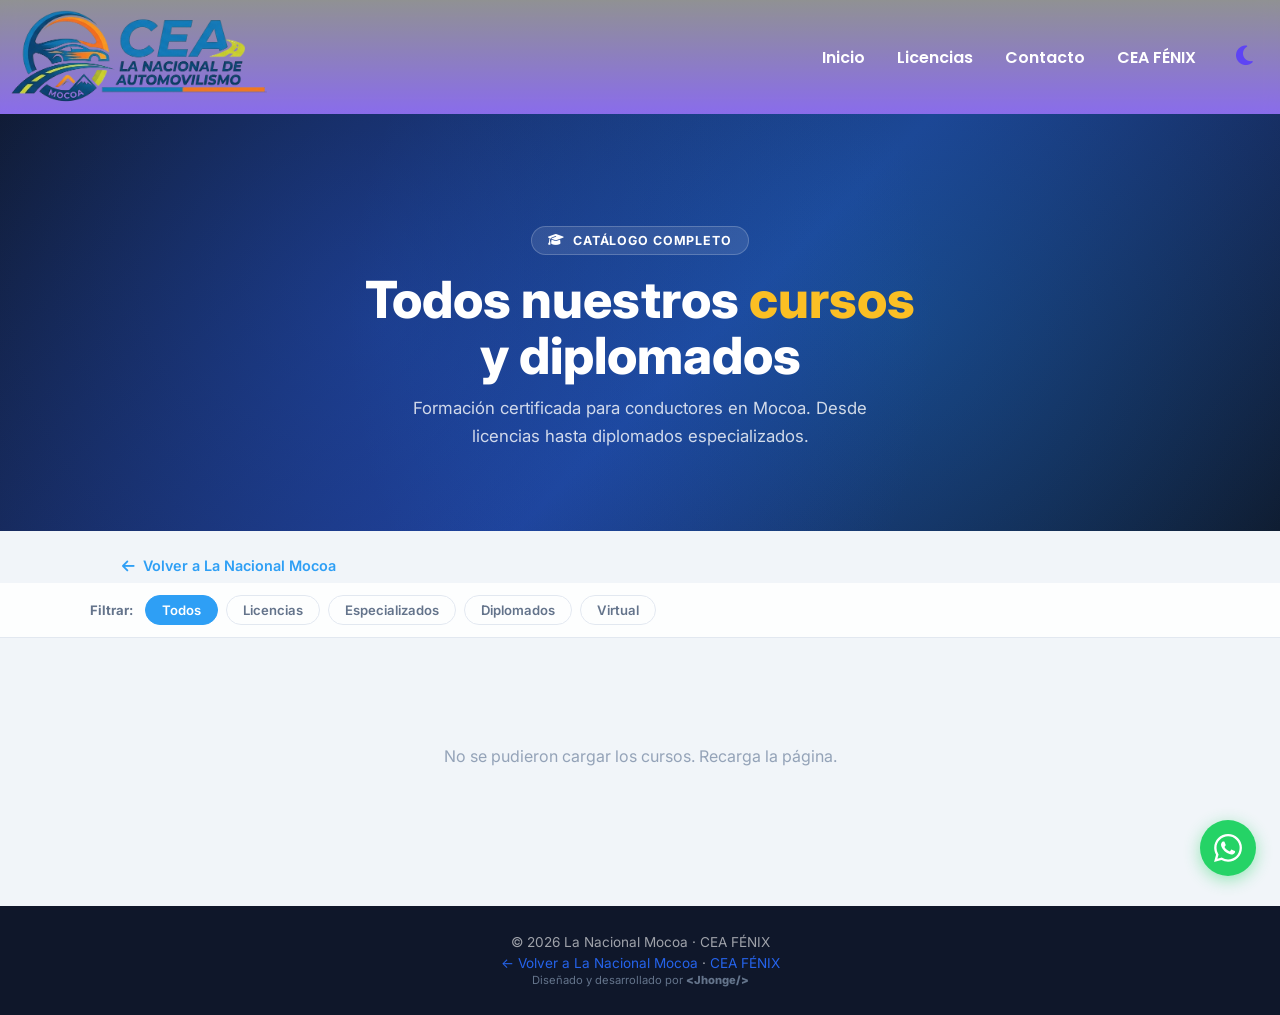
==== commit 32c9f288: "cambios" ====
--- a/public/pages/cursos-mocoa.html
+++ b/public/pages/cursos-mocoa.html
@@ -10,6 +10,12 @@
   <link rel="stylesheet" href="../css/footer.css">
   <link rel="stylesheet" href="../css/darkmode.css">
   <link rel="stylesheet" href="../css/floating-buttons.css">
+  <link rel="stylesheet" href="../css/menu-hamburguesa.css">
+  <link rel="stylesheet" href="../css/stylos.css">
+
+
+
+
   <link href="https://fonts.googleapis.com/css2?family=Poppins:wght@400;600;700;800&family=Inter:wght@400;500;600&display=swap" rel="stylesheet"/>
   <link rel="stylesheet" href="https://cdnjs.cloudflare.com/ajax/libs/font-awesome/6.5.1/css/all.min.css"/>
   <style>
@@ -164,13 +170,18 @@
 
 <!-- HEADER -->
 <header class="main-header">
-  <div class="logo"><a href="../" class="logo-text"><span></span></a></div>
+  <div class="logo">
+       <a href="#" class="logo-text">
+        <img src="../imgs/logo_nacional-removebg-preview.png" alt="CEA LANACIONAL">
+        
+      </a>
+  </div>
   <button class="menu-toggle" id="menu-toggle" aria-label="Menú">☰</button>
   <nav id="navbar" class="menu">
     <ul>
       <li><a href="../">Inicio</a></li>
-      <li><a href="/lanacional#cursos">Licencias</a></li>
-      <li><a href="/lanacional#contacto-mocoa">Contacto</a></li>
+      <li><a href="../index.html#cursos">Licencias</a></li>
+      <li><a href="../index.html#contacto-mocoa">Contacto</a></li>
       <li><a href="https://ceaelfenix.com">CEA FÉNIX</a></li>
       <li><button id="theme-toggle"><i class="fa-solid fa-moon"></i></button></li>
     </ul>
--- a/public/css/menu-hamburguesa.css
+++ b/public/css/menu-hamburguesa.css
@@ -0,0 +1,20 @@
+#theme-toggle{
+
+    border: none;
+    cursor: pointer;
+   background-color: transparent;
+    font-size: 1.4rem;
+    padding: 0.25rem 0.5rem;
+    line-height: 1;
+}
+
+@media (max-width: 768px) {
+    #theme-toggle{
+        display: block;
+    }
+}
+
+
+.fa-moon{
+color: rgb(94, 68, 244);
+}
--- a/public/css/stylos.css
+++ b/public/css/stylos.css
@@ -0,0 +1,1357 @@
+*,
+*::before,
+*::after {
+  box-sizing: border-box;
+  margin: 0;
+  padding: 0;
+}
+
+html {
+  scroll-behavior: smooth;
+}
+
+body {
+  font-family: "Inter", "Poppins", sans-serif;
+  background: var(--bg, #f8fafc);
+  color: var(--text, #0f172a);
+}
+
+/* ── HERO ── */
+.hero-mocoa {
+  position: relative;
+  min-height: 80vh;
+  display: flex;
+  flex-direction: column;
+  justify-content: flex-end;
+  background: url("../imgs/auto1.png") center/cover no-repeat;
+  overflow: hidden;
+}
+
+.hero-mocoa::before {
+  content: "";
+  position: absolute;
+  inset: 0;
+  background: linear-gradient(160deg,
+      rgba(15, 23, 42, 0.75) 0%,
+      rgba(30, 58, 138, 0.6) 50%,
+      rgba(15, 23, 42, 0.9) 100%);
+}
+
+.menu ul li a {
+  text-decoration: none;
+}
+
+.hero-content {
+  position: relative;
+  z-index: 2;
+  padding: 0 2rem 5rem;
+  max-width: 1100px;
+  margin: 0 auto;
+  width: 100%;
+}
+
+.hero-eyebrow {
+  display: inline-flex;
+  align-items: center;
+  gap: 0.5rem;
+  background: rgba(255, 255, 255, 0.12);
+  backdrop-filter: blur(10px);
+  border: 1px solid rgba(255, 255, 255, 0.2);
+  color: #fff;
+  font-size: 0.82rem;
+  font-weight: 600;
+  padding: 0.4rem 1rem;
+  border-radius: 99px;
+  margin-bottom: 1.5rem;
+  letter-spacing: 0.06em;
+  text-transform: uppercase;
+}
+
+.hero-eyebrow i {
+  color: #fbbf24;
+}
+
+.hero-mocoa h1 {
+  font-size: clamp(2.2rem, 6vw, 4rem);
+  font-weight: 800;
+  color: #fff;
+  line-height: 1.1;
+  margin-bottom: 1.25rem;
+  letter-spacing: -0.02em;
+}
+
+.hero-mocoa h1 span {
+  color: #fbbf24;
+}
+
+.hero-mocoa p {
+
+  position: relative;
+  top: 3rem;
+  font-size: clamp(1rem, 2.5vw, 1.2rem);
+  color: rgba(255, 255, 255, 0.85);
+  max-width: 560px;
+  line-height: 1.65;
+  margin-bottom: 2rem;
+}
+
+.hero-btns {
+  position: relative;
+  top: 3rem;
+  display: flex;
+  flex-wrap: wrap;
+  gap: 1rem;
+}
+
+.btn-wa {
+  display: inline-flex;
+  align-items: center;
+  gap: 0.6rem;
+  background: #25d366;
+  color: #fff;
+  padding: 0.875rem 2rem;
+  border-radius: 10px;
+  font-weight: 700;
+  font-size: 1rem;
+  text-decoration: none;
+  transition:
+    background 0.2s,
+    transform 0.2s,
+    box-shadow 0.2s;
+  box-shadow: 0 4px 20px rgba(37, 211, 102, 0.4);
+}
+
+.btn-wa:hover {
+  background: #1ebe5d;
+  transform: translateY(-2px);
+  box-shadow: 0 8px 28px rgba(37, 211, 102, 0.5);
+}
+
+.btn-outline-w {
+  display: inline-flex;
+  align-items: center;
+  gap: 0.6rem;
+  border: 2px solid rgba(255, 255, 255, 0.5);
+  color: #fff;
+  padding: 0.875rem 2rem;
+  border-radius: 10px;
+  font-weight: 600;
+  font-size: 1rem;
+  text-decoration: none;
+  transition:
+    background 0.2s,
+    border-color 0.2s;
+  backdrop-filter: blur(6px);
+}
+
+.btn-outline-w:hover {
+  background: rgba(255, 255, 255, 0.15);
+  border-color: #fff;
+}
+
+/* ── TRUST BAR ── */
+.trust-bar {
+  background: var(--primary, #2563eb);
+  padding: 1.25rem 2rem;
+}
+
+.trust-bar-inner {
+  max-width: 1100px;
+  margin: 0 auto;
+  display: flex;
+  flex-wrap: wrap;
+  gap: 1.5rem;
+  align-items: center;
+  justify-content: space-around;
+}
+
+.trust-item {
+  display: flex;
+  align-items: center;
+  gap: 0.6rem;
+  color: #fff;
+  font-size: 0.9rem;
+  font-weight: 500;
+}
+
+.trust-item i {
+  color: #fbbf24;
+  font-size: 1.1rem;
+}
+
+/* ── SECTION BASE ── */
+section {
+  padding: 5rem 2rem;
+}
+
+.section-inner {
+  max-width: 1100px;
+  margin: 0 auto;
+}
+
+
+.highlight_txt {
+  text-transform: uppercase;
+  font-size: 1.8rem;
+  color: var(--dark);
+  background: linear-gradient(135deg, #c1c2c4, #a9beec);
+  -webkit-background-clip: text;
+  -webkit-text-fill-color: transparent;
+}
+
+
+.highlight_txt-1 {
+  color: #ff6600;
+  -webkit-text-fill-color: #ff6600; 
+}
+
+.highlight_txt-2 {
+  color: #21f612;
+  -webkit-text-fill-color: #21f612; 
+}
+.section-tag {
+  display: inline-block;
+  background: rgba(37, 99, 235, 0.1);
+  color: var(--primary, #2563eb);
+  font-size: 0.75rem;
+  font-weight: 700;
+  padding: 0.3rem 0.85rem;
+  border-radius: 99px;
+  letter-spacing: 0.07em;
+  text-transform: uppercase;
+  margin-bottom: 1rem;
+}
+
+h2.section-h {
+  font-size: clamp(1.75rem, 4vw, 2.5rem);
+  font-weight: 800;
+  line-height: 1.15;
+  color: var(--title, #0f172a);
+  margin-bottom: 0.75rem;
+  letter-spacing: -0.02em;
+}
+
+.section-sub {
+  font-size: clamp(0.95rem, 2vw, 1.05rem);
+  color: var(--text-light, #64748b);
+  max-width: 560px;
+  line-height: 1.65;
+  margin-bottom: 3rem;
+}
+
+/* ── INFO CARDS ── */
+.info-cards {
+  display: grid;
+  grid-template-columns: repeat(auto-fit, minmax(220px, 1fr));
+  gap: 1.25rem;
+}
+
+.info-card {
+  background: var(--surface, #fff);
+  border: 1px solid var(--border, #e2e8f0);
+  border-radius: 16px;
+  padding: 1.75rem;
+  transition:
+    transform 0.25s,
+    box-shadow 0.25s;
+  position: relative;
+  overflow: hidden;
+}
+
+.info-card::before {
+  content: "";
+  position: absolute;
+  top: 0;
+  left: 0;
+  right: 0;
+  height: 3px;
+  background: linear-gradient(90deg, var(--primary, #2563eb), #0ea5e9);
+}
+
+.info-card:hover {
+  transform: translateY(-4px);
+  box-shadow: 0 12px 32px rgba(0, 0, 0, 0.1);
+}
+
+.info-card .ic-icon {
+  width: 48px;
+  height: 48px;
+  border-radius: 12px;
+  background: linear-gradient(135deg, var(--primary, #2563eb), #0ea5e9);
+  display: flex;
+  align-items: center;
+  justify-content: center;
+  color: #fff;
+  font-size: 1.2rem;
+  margin-bottom: 1rem;
+}
+
+.info-card h3 {
+  font-size: 0.95rem;
+  font-weight: 700;
+  margin-bottom: 0.35rem;
+  color: var(--title, #0f172a);
+}
+
+.info-card p {
+  font-size: 0.875rem;
+  color: var(--text-light, #64748b);
+  line-height: 1.6;
+}
+
+/* ── CURSOS ── */
+.cursos-sec {
+  background: var(--bg-section, #f1f5f9);
+}
+
+.cursos-grid {
+  display: grid;
+  grid-template-columns: repeat(auto-fit, minmax(240px, 1fr));
+  gap: 1.5rem;
+}
+
+.curso-card {
+  border-radius: 18px;
+  padding: 2rem 1.5rem;
+  color: #fff;
+  position: relative;
+  overflow: hidden;
+  transition:
+    transform 0.25s,
+    box-shadow 0.25s;
+}
+
+.curso-card:hover {
+  transform: translateY(-5px);
+  box-shadow: 0 16px 40px rgba(0, 0, 0, 0.2);
+}
+
+.curso-card::after {
+  content: "";
+  position: absolute;
+  width: 180px;
+  height: 180px;
+  border-radius: 50%;
+  background: rgba(255, 255, 255, 0.07);
+  bottom: -50px;
+  right: -50px;
+}
+
+.cc-a2 {
+  background: linear-gradient(135deg, #1d4ed8, #2563eb);
+}
+
+.cc-b1 {
+  background: linear-gradient(135deg, #065f46, #059669);
+}
+
+.cc-c1 {
+  background: linear-gradient(135deg, #7c3aed, #8b5cf6);
+}
+
+.cc-ref {
+  background: linear-gradient(135deg, #b45309, #d97706);
+}
+
+.curso-card .cc-emoji {
+  font-size: 2.2rem;
+  margin-bottom: 0.75rem;
+  display: block;
+}
+
+.curso-card h3 {
+  font-size: 1.15rem;
+  font-weight: 700;
+  margin-bottom: 0.5rem;
+}
+
+.curso-card p {
+  font-size: 0.875rem;
+  opacity: 0.9;
+  line-height: 1.55;
+  margin-bottom: 1.25rem;
+}
+
+.cc-badge {
+  display: inline-block;
+  background: rgba(255, 255, 255, 0.2);
+  padding: 0.25rem 0.75rem;
+  border-radius: 99px;
+  font-size: 0.75rem;
+  font-weight: 700;
+  letter-spacing: 0.05em;
+}
+
+/* ── STEPS ── */
+.steps-grid {
+  display: grid;
+  grid-template-columns: repeat(auto-fit, minmax(200px, 1fr));
+  gap: 2rem;
+  position: relative;
+}
+
+.step {
+  text-align: center;
+  position: relative;
+}
+
+.step-num {
+  width: 56px;
+  height: 56px;
+  border-radius: 50%;
+  background: linear-gradient(135deg, var(--primary, #2563eb), #0ea5e9);
+  color: #fff;
+  font-size: 1.3rem;
+  font-weight: 800;
+  display: flex;
+  align-items: center;
+  justify-content: center;
+  margin: 0 auto 1rem;
+  box-shadow: 0 4px 16px rgba(37, 99, 235, 0.35);
+}
+
+.step h3 {
+  font-size: 1rem;
+  font-weight: 700;
+  margin-bottom: 0.4rem;
+  color: var(--title, #0f172a);
+}
+
+.step p {
+  font-size: 0.875rem;
+  color: var(--text-light, #64748b);
+  line-height: 1.55;
+}
+
+/* ── MAP ── */
+.map-sec {
+  background: var(--bg-section, #f1f5f9);
+}
+
+.map-wrap {
+  display: grid;
+  grid-template-columns: 1fr 1.5fr;
+  gap: 2.5rem;
+  align-items: start;
+}
+
+.map-info {
+  display: flex;
+  flex-direction: column;
+  gap: 1.25rem;
+}
+
+.mi-row {
+  display: flex;
+  align-items: flex-start;
+  gap: 1rem;
+  background: var(--surface, #fff);
+  border-radius: 12px;
+  padding: 1.1rem 1.25rem;
+  border: 1px solid var(--border, #e2e8f0);
+}
+
+.mi-row .mi-icon {
+  width: 40px;
+  height: 40px;
+  border-radius: 10px;
+  flex-shrink: 0;
+  background: linear-gradient(135deg, var(--primary, #2563eb), #0ea5e9);
+  display: flex;
+  align-items: center;
+  justify-content: center;
+  color: #fff;
+  font-size: 0.95rem;
+}
+
+.mi-row h4 {
+  font-size: 0.875rem;
+  font-weight: 700;
+  margin-bottom: 0.2rem;
+  color: var(--title, #0f172a);
+}
+
+.mi-row p {
+  font-size: 0.825rem;
+  color: var(--text-light, #64748b);
+  margin: 0;
+}
+
+.map-iframe {
+  width: 100%;
+  height: 380px;
+  border: none;
+  border-radius: 16px;
+  box-shadow: 0 8px 32px rgba(0, 0, 0, 0.12);
+}
+
+/* ── CTA ── */
+.cta-sec {
+  background: linear-gradient(135deg,
+      #0f172a 0%,
+      #1e3a8a 50%,
+      #0f172a 100%);
+  text-align: center;
+  position: relative;
+  overflow: hidden;
+}
+
+.cta-sec::before {
+  content: "";
+  position: absolute;
+  inset: 0;
+  background:
+    radial-gradient(circle at 30% 50%,
+      rgba(37, 99, 235, 0.3) 0%,
+      transparent 60%),
+    radial-gradient(circle at 70% 50%,
+      rgba(14, 165, 233, 0.2) 0%,
+      transparent 60%);
+}
+
+.cta-sec .section-inner {
+  position: relative;
+  z-index: 1;
+}
+
+.cta-sec h2 {
+  color: #fff !important;
+}
+
+.cta-sec p {
+  color: rgba(255, 255, 255, 0.8) !important;
+  max-width: 540px;
+  margin: 0 auto 2.5rem;
+}
+
+.cta-btns {
+  display: flex;
+  flex-wrap: wrap;
+  gap: 1rem;
+  justify-content: center;
+}
+
+/* ── FOOTER MINI ── */
+.footer-mocoa {
+  background: #0f172a;
+  color: rgba(255, 255, 255, 0.6);
+  text-align: center;
+  padding: 1.75rem;
+  font-size: 0.85rem;
+}
+
+.footer-mocoa a {
+  color: var(--primary, #2563eb);
+  text-decoration: none;
+}
+
+/* Dark mode */
+.dark-mode .info-card {
+  background: #1e293b;
+  border-color: #334155;
+}
+
+.dark-mode .mi-row {
+  background: #1e293b;
+  border-color: #334155;
+}
+
+.dark-mode .map-sec {
+  background: #0f172a;
+}
+
+.dark-mode .cursos-sec {
+  background: #0d1117;
+}
+
+.dark-mode h2.section-h {
+  color: #f1f5f9;
+}
+
+@media (max-width: 768px) {
+  .map-wrap {
+    grid-template-columns: 1fr;
+  }
+
+  .map-iframe {
+    height: 250px;
+  }
+
+  .hero-content {
+    padding: 0 1.25rem 4rem;
+  }
+
+  section {
+    padding: 3.5rem 1.25rem;
+  }
+}
+
+@media (max-width: 480px) {
+  .hero-mocoa {
+    min-height: 80vh;
+  }
+
+  .trust-bar-inner {
+    flex-direction: column;
+    gap: 0.75rem;
+    align-items: flex-start;
+  }
+}
+
+/* Dark mode: remove header white line */
+.dark-mode .main-header {
+  border-bottom-color: transparent !important;
+}
+
+/* Dark mode: hero overlay slightly lighter */
+.dark-mode .hero-mocoa::before {
+  background: linear-gradient(160deg,
+      rgba(15, 23, 42, 0.65) 0%,
+      rgba(30, 58, 138, 0.5) 50%,
+      rgba(15, 23, 42, 0.8) 100%);
+}
+
+/* ── Precio en cards de curso ── */
+.cc-price {
+  font-size: 1.25rem;
+  font-weight: 800;
+  color: #fff;
+  margin: 0.75rem 0 0.5rem;
+  background: rgba(0, 0, 0, 0.2);
+  display: inline-block;
+  padding: 0.25rem 0.85rem;
+  border-radius: 8px;
+}
+
+/* ── Aliados Mocoa ── */
+.aliados-mocoa-grid {
+  display: flex;
+  flex-wrap: wrap;
+  gap: 1.25rem;
+  justify-content: center;
+}
+
+.aliado-mocoa-btn {
+  display: flex;
+  align-items: center;
+  gap: 1rem;
+  background: var(--surface, #fff);
+  border: 2px solid var(--border, #e2e8f0);
+  border-radius: 14px;
+  padding: 1.1rem 1.5rem;
+  text-decoration: none;
+  color: var(--text, #0f172a);
+  min-width: 240px;
+  transition:
+    border-color 0.2s,
+    transform 0.2s,
+    box-shadow 0.2s;
+  box-shadow: 0 4px 16px rgba(0, 0, 0, 0.06);
+}
+
+.aliado-mocoa-btn:hover:not(.aliado-placeholder) {
+  border-color: var(--primary, #2563eb);
+  transform: translateY(-3px);
+  box-shadow: 0 8px 24px rgba(37, 99, 235, 0.15);
+}
+
+.aliado-placeholder {
+  opacity: 0.55;
+  cursor: default;
+}
+
+.aliado-mocoa-btn div {
+  display: flex;
+  flex-direction: column;
+  gap: 0.15rem;
+}
+
+.aliado-mocoa-btn strong {
+  font-size: 0.95rem;
+  font-weight: 700;
+}
+
+.aliado-mocoa-btn small {
+  font-size: 0.78rem;
+  color: var(--text-light, #64748b);
+}
+
+.aliado-arrow {
+  margin-left: auto;
+  font-size: 1.1rem;
+  color: var(--primary, #2563eb);
+}
+
+/* ── Diplomados grid ── */
+.diplomas-grid {
+  display: grid;
+  grid-template-columns: repeat(auto-fit, minmax(240px, 1fr));
+  gap: 1.5rem;
+}
+
+.diploma-card {
+  background: var(--surface, #fff);
+  border: 1px solid var(--border, #e2e8f0);
+  border-radius: 16px;
+  padding: 1.75rem;
+  display: flex;
+  flex-direction: column;
+  gap: 0.85rem;
+  transition:
+    transform 0.25s,
+    box-shadow 0.25s;
+}
+
+.diploma-card:hover {
+  transform: translateY(-4px);
+  box-shadow: 0 12px 32px rgba(0, 0, 0, 0.1);
+}
+
+.dc-icon {
+  width: 52px;
+  height: 52px;
+  border-radius: 14px;
+  display: flex;
+  align-items: center;
+  justify-content: center;
+  font-size: 1.5rem;
+  flex-shrink: 0;
+}
+
+.diploma-card h3 {
+  font-size: 1.05rem;
+  font-weight: 700;
+  color: var(--title, #0f172a);
+}
+
+.diploma-card p {
+  font-size: 0.875rem;
+  color: var(--text-light, #64748b);
+  line-height: 1.6;
+  flex: 1;
+}
+
+.dc-tags {
+  display: flex;
+  flex-wrap: wrap;
+  gap: 0.4rem;
+}
+
+.dc-tags span {
+  background: rgba(37, 99, 235, 0.08);
+  color: var(--primary, #2563eb);
+  font-size: 0.72rem;
+  font-weight: 600;
+  padding: 0.2rem 0.6rem;
+  border-radius: 99px;
+  letter-spacing: 0.04em;
+}
+
+.dc-cta {
+  display: inline-flex;
+  align-items: center;
+  gap: 0.4rem;
+  background: #25d366;
+  color: #fff;
+  font-weight: 700;
+  font-size: 0.85rem;
+  padding: 0.6rem 1.1rem;
+  border-radius: 8px;
+  text-decoration: none;
+  align-self: flex-start;
+  transition:
+    background 0.2s,
+    transform 0.2s;
+}
+
+.dc-cta:hover {
+  background: #1ebe5d;
+  transform: translateY(-1px);
+}
+
+/* Dark mode additions */
+.dark-mode .diploma-card {
+  background: #1e293b;
+  border-color: #334155;
+}
+
+.dark-mode .aliado-mocoa-btn {
+  background: #607caa;
+  border-color: #334155;
+}
+
+/* ── Botón ver más cursos ── */
+.btn-ver-mas {
+  display: inline-flex;
+  align-items: center;
+  gap: 0.65rem;
+  background: var(--primary, #2563eb);
+  color: #fff;
+  padding: 0.9rem 2rem;
+  border-radius: 10px;
+  font-weight: 700;
+  font-size: 1rem;
+  text-decoration: none;
+  box-shadow: 0 4px 18px rgba(37, 99, 235, 0.35);
+  transition:
+    background 0.2s,
+    transform 0.2s,
+    box-shadow 0.2s;
+}
+
+.btn-ver-mas:hover {
+  background: #1d4ed8;
+  transform: translateY(-2px);
+  box-shadow: 0 8px 28px rgba(37, 99, 235, 0.45);
+}
+
+/* ── Sección contacto ── */
+.contacto-sec {
+  background: var(--bg, #f8fafc);
+}
+
+.contacto-wrap {
+  display: grid;
+  grid-template-columns: 1fr 1.4fr;
+  gap: 3rem;
+  align-items: start;
+}
+
+.contacto-items {
+  display: flex;
+  flex-direction: column;
+  gap: 0.85rem;
+  margin-top: 1.5rem;
+}
+
+.ci-row {
+  display: flex;
+  align-items: center;
+  gap: 1rem;
+  background: var(--surface, #fff);
+  border: 1px solid var(--border, #e2e8f0);
+  border-radius: 12px;
+  padding: 1rem 1.25rem;
+  text-decoration: none;
+  transition:
+    border-color 0.2s,
+    transform 0.2s;
+}
+
+.ci-row:hover {
+  border-color: var(--primary, #2563eb);
+  transform: translateX(3px);
+}
+
+.ci-wa {
+  border-left: 3px solid #25d366;
+}
+
+.ci-icon {
+  width: 40px;
+  height: 40px;
+  border-radius: 10px;
+  flex-shrink: 0;
+  background: linear-gradient(135deg, var(--primary, #2563eb), #0ea5e9);
+  display: flex;
+  align-items: center;
+  justify-content: center;
+  color: #fff;
+  font-size: 1rem;
+}
+
+.ci-wa .ci-icon {
+  background: linear-gradient(135deg, #128c7e, #25d366);
+}
+
+.ci-row div {
+  display: flex;
+  flex-direction: column;
+  gap: 0.15rem;
+}
+
+.ci-row strong {
+  font-size: 0.875rem;
+  font-weight: 700;
+  color: var(--title, #0f172a);
+}
+
+.ci-row span {
+  font-size: 0.825rem;
+  color: var(--text-light, #64748b);
+}
+
+/* Formulario */
+.contacto-form-wrap {
+  background: var(--surface, #fff);
+  border: 1px solid var(--border, #e2e8f0);
+  border-radius: 20px;
+  padding: 2rem;
+  box-shadow: 0 8px 32px rgba(0, 0, 0, 0.07);
+}
+
+.cf-group {
+  display: flex;
+  flex-direction: column;
+  gap: 0.35rem;
+  margin-bottom: 1.1rem;
+}
+
+.cf-group label {
+  font-size: 0.85rem;
+  font-weight: 600;
+  color: var(--title, #0f172a);
+}
+
+.cf-optional {
+  font-weight: 400;
+  color: var(--text-light, #64748b);
+}
+
+.cf-group input,
+.cf-group textarea,
+.cf-group select {
+  padding: 0.7rem 1rem;
+  border: 1.5px solid var(--border, #e2e8f0);
+  border-radius: 8px;
+  font-size: 0.9rem;
+  font-family: inherit;
+  background: var(--bg, #f8fafc);
+  color: var(--text, #0f172a);
+  transition: border-color 0.2s;
+  outline: none;
+}
+
+.cf-group input:focus,
+.cf-group textarea:focus,
+.cf-group select:focus {
+  border-color: var(--primary, #2563eb);
+}
+
+.cf-group input.input-error {
+  border-color: #dc2626;
+}
+
+.cf-group input.input-ok {
+  border-color: #059669;
+}
+
+.cf-hint {
+  font-size: 0.75rem;
+  color: var(--text-light, #64748b);
+}
+
+.cf-submit {
+  width: 100%;
+  padding: 0.9rem;
+  background: var(--primary, #2563eb);
+  color: #fff;
+  border: none;
+  border-radius: 10px;
+  font-size: 1rem;
+  font-weight: 700;
+  cursor: pointer;
+  font-family: inherit;
+  display: flex;
+  align-items: center;
+  justify-content: center;
+  gap: 0.5rem;
+  transition:
+    background 0.2s,
+    transform 0.2s;
+}
+
+.cf-submit:hover {
+  background: #1d4ed8;
+  transform: translateY(-1px);
+}
+
+.cf-submit:disabled {
+  opacity: 0.7;
+  cursor: not-allowed;
+  transform: none;
+}
+
+.cf-feedback {
+  margin-top: 0.85rem;
+  padding: 0.75rem 1rem;
+  border-radius: 8px;
+  font-size: 0.875rem;
+  font-weight: 600;
+}
+
+.cf-feedback.ok {
+  background: #d1fae5;
+  color: #065f46;
+}
+
+.cf-feedback.err {
+  background: #fee2e2;
+  color: #991b1b;
+}
+
+/* Dark mode contacto */
+.dark-mode .contacto-sec {
+  background: #0f172a;
+}
+
+.dark-mode .ci-row {
+  background: #1e293b;
+  border-color: #334155;
+}
+
+.dark-mode .contacto-form-wrap {
+  background: #1e293b;
+  border-color: #334155;
+}
+
+.dark-mode .cf-group input,
+.dark-mode .cf-group textarea,
+.dark-mode .cf-group select {
+  background: #0f172a;
+  border-color: #334155;
+  color: #f1f5f9;
+}
+
+/* ── NAVBAR HAMBURGUESA ── */
+.menu-toggle {
+  display: none;
+  background: none;
+  border: none;
+  cursor: pointer;
+  color: #fff;
+  font-size: 1.4rem;
+  padding: 0.25rem 0.5rem;
+  line-height: 1;
+}
+
+@media (max-width: 768px) {
+  .menu-toggle {
+    display: block;
+  }
+
+  #navbar {
+    position: absolute;
+    top: 100%;
+    left: 0;
+    right: 0;
+    background: rgba(10, 10, 20, 0.97);
+    backdrop-filter: blur(12px);
+    max-height: 0;
+    overflow: hidden;
+    transition: max-height 0.35s ease;
+  }
+
+  #navbar.show {
+    max-height: 400px;
+  }
+
+  #navbar ul {
+    flex-direction: column;
+    padding: 1rem 1.5rem 1.5rem;
+    gap: 0.25rem;
+    border-top: 1px solid rgba(255, 255, 255, 0.1);
+  }
+
+  #navbar ul li a,
+  #navbar ul li button {
+    display: block;
+    width: 100%;
+    padding: 0.65rem 0;
+    font-size: 1rem;
+    color: #fff;
+  }
+
+  .contacto-wrap {
+    grid-template-columns: 1fr;
+  }
+}
+
+@media (max-width: 480px) {
+  section {
+    padding: 2.5rem 1.25rem;
+  }
+}
+
+footer small,
+footer small .author,
+footer small .author strong {
+  font-size: 0.7rem;
+  color: var(--text-light, #64748b);
+}
+
+/* ══ MODAL PROMOCIÓN ══════════════════════════════════════════ */
+#promo-overlay {
+  position: fixed;
+  inset: 0;
+  z-index: 9999;
+  background: rgba(0, 0, 0, .65);
+  backdrop-filter: blur(6px);
+  display: flex;
+  align-items: center;
+  justify-content: center;
+  padding: 1.25rem;
+  opacity: 0;
+  pointer-events: none;
+  transition: opacity .35s ease;
+}
+
+#promo-overlay.visible {
+  opacity: 1;
+  pointer-events: all;
+}
+
+#promo-box {
+  background: #fff;
+  border-radius: 22px;
+  width: 100%;
+  max-width: 540px;
+  overflow: hidden;
+  box-shadow: 0 24px 64px rgba(0, 0, 0, .35);
+  position: relative;
+  transform: scale(.92) translateY(20px);
+  transition: transform .4s cubic-bezier(.34, 1.56, .64, 1);
+}
+
+#promo-overlay.visible #promo-box {
+  transform: scale(1) translateY(0);
+}
+
+/* Imagen ocupa todo el ancho sin espacio negro — altura automática */
+#promo-media {
+  position: relative;
+  width: 100%;
+  overflow: hidden;
+  background: #0f172a;
+  line-height: 0;
+}
+
+#promo-media img {
+  width: 100%;
+  height: auto;
+  max-height: 420px;
+  object-fit: cover;
+  display: block;
+}
+
+#promo-media iframe {
+  width: 100%;
+  aspect-ratio: 16/9;
+  border: none;
+  display: block;
+}
+
+.promo-placeholder {
+  width: 100%;
+  height: 100%;
+  display: flex;
+  flex-direction: column;
+  align-items: center;
+  justify-content: center;
+  background: linear-gradient(135deg, #1e3a8a, #2563eb);
+  color: #fff;
+  gap: .5rem;
+}
+
+.promo-placeholder span {
+  font-size: 3.5rem;
+}
+
+.promo-placeholder p {
+  font-size: .85rem;
+  opacity: .7;
+}
+
+#promo-badge {
+  position: absolute;
+  top: .9rem;
+  left: .9rem;
+  display: inline-block;
+  background: #ef4444;
+  color: #fff;
+  font-size: .72rem;
+  font-weight: 800;
+  padding: .28rem .75rem;
+  border-radius: 99px;
+  letter-spacing: .07em;
+  text-transform: uppercase;
+  box-shadow: 0 2px 8px rgba(239, 68, 68, .45);
+  white-space: nowrap;
+  animation: badgePulse 2s infinite;
+}
+
+@keyframes badgePulse {
+
+  0%,
+  100% {
+    box-shadow: 0 2px 8px rgba(239, 68, 68, .45);
+  }
+
+  50% {
+    box-shadow: 0 4px 18px rgba(239, 68, 68, .7);
+  }
+}
+
+#promo-close {
+  position: absolute;
+  top: .7rem;
+  right: .7rem;
+  width: 32px;
+  height: 32px;
+  border-radius: 50%;
+  background: rgba(0, 0, 0, .45);
+  color: #fff;
+  border: none;
+  cursor: pointer;
+  font-size: 1rem;
+  display: flex;
+  align-items: center;
+  justify-content: center;
+  transition: background .2s, transform .2s;
+  z-index: 2;
+}
+
+#promo-close:hover {
+  background: rgba(0, 0, 0, .7);
+  transform: scale(1.1);
+}
+
+#promo-timer-wrap {
+  position: absolute;
+  bottom: .75rem;
+  right: .75rem;
+  width: 36px;
+  height: 36px;
+}
+
+#promo-timer-svg {
+  transform: rotate(-90deg);
+  width: 36px;
+  height: 36px;
+}
+
+#promo-timer-circle {
+  fill: none;
+  stroke: rgba(255, 255, 255, .9);
+  stroke-width: 3;
+  stroke-dasharray: 95.5;
+  stroke-dashoffset: 0;
+  stroke-linecap: round;
+  transition: stroke-dashoffset 1s linear;
+}
+
+#promo-timer-bg {
+  fill: none;
+  stroke: rgba(255, 255, 255, .2);
+  stroke-width: 3;
+}
+
+#promo-timer-num {
+  position: absolute;
+  inset: 0;
+  display: flex;
+  align-items: center;
+  justify-content: center;
+  color: #fff;
+  font-size: .7rem;
+  font-weight: 800;
+}
+
+#promo-body {
+  padding: 1.1rem 1.5rem 1.25rem;
+}
+
+#promo-title {
+  font-size: clamp(1rem, 3vw, 1.3rem);
+  font-weight: 800;
+  color: #0f172a;
+  line-height: 1.2;
+  margin-bottom: .35rem;
+}
+
+#promo-desc {
+  font-size: .875rem;
+  color: #64748b;
+  line-height: 1.55;
+  margin-bottom: 1rem;
+}
+
+#promo-actions {
+  display: flex;
+  gap: .65rem;
+  flex-wrap: wrap;
+}
+
+#promo-cta-wa {
+  flex: 1;
+  display: inline-flex;
+  align-items: center;
+  justify-content: center;
+  gap: .5rem;
+  background: #25d366;
+  color: #fff;
+  font-weight: 700;
+  font-size: .95rem;
+  padding: .8rem 1.25rem;
+  border-radius: 10px;
+  text-decoration: none;
+  box-shadow: 0 4px 16px rgba(37, 211, 102, .4);
+  transition: background .2s, transform .2s;
+}
+
+#promo-cta-wa:hover {
+  background: #1ebe5d;
+  transform: translateY(-2px);
+}
+
+#promo-skip {
+  background: none;
+  border: 1.5px solid #e2e8f0;
+  border-radius: 10px;
+  padding: .8rem 1.25rem;
+  font-size: .875rem;
+  font-weight: 600;
+  color: #64748b;
+  cursor: pointer;
+  font-family: inherit;
+  transition: border-color .2s, color .2s;
+  white-space: nowrap;
+}
+
+#promo-skip:hover {
+  border-color: #94a3b8;
+  color: #0f172a;
+}
+
+.dark-mode #promo-box {
+  background: #1e293b;
+}
+
+.dark-mode #promo-title {
+  color: #f1f5f9;
+}
+
+.dark-mode #promo-desc {
+  color: #94a3b8;
+}
+
+.dark-mode #promo-skip {
+  border-color: #334155;
+  color: #94a3b8;
+}
+
+.dark-mode #promo-skip:hover {
+  color: #f1f5f9;
+}
+
+@media(max-width:480px) {
+  #promo-body {
+    padding: 1.25rem;
+  }
+
+  #promo-box {
+    border-radius: 16px;
+  }
+}
+
+
